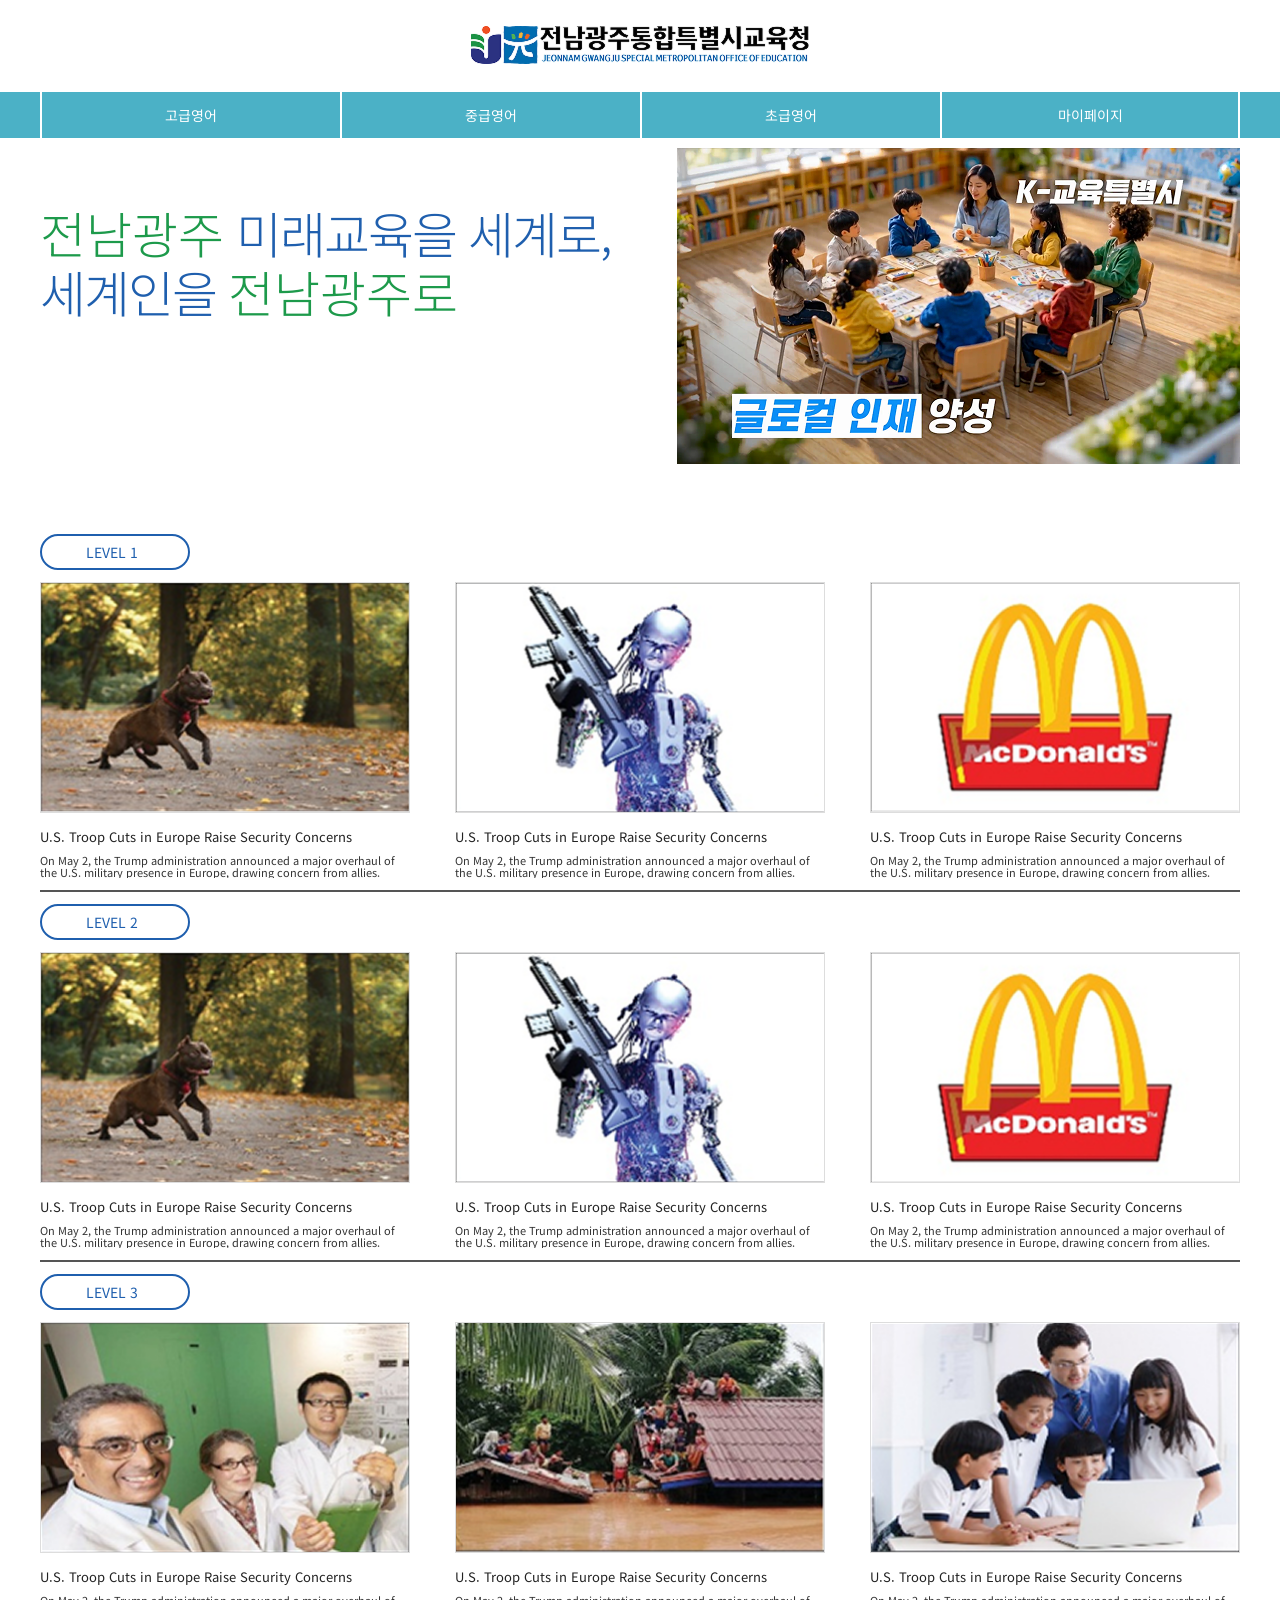
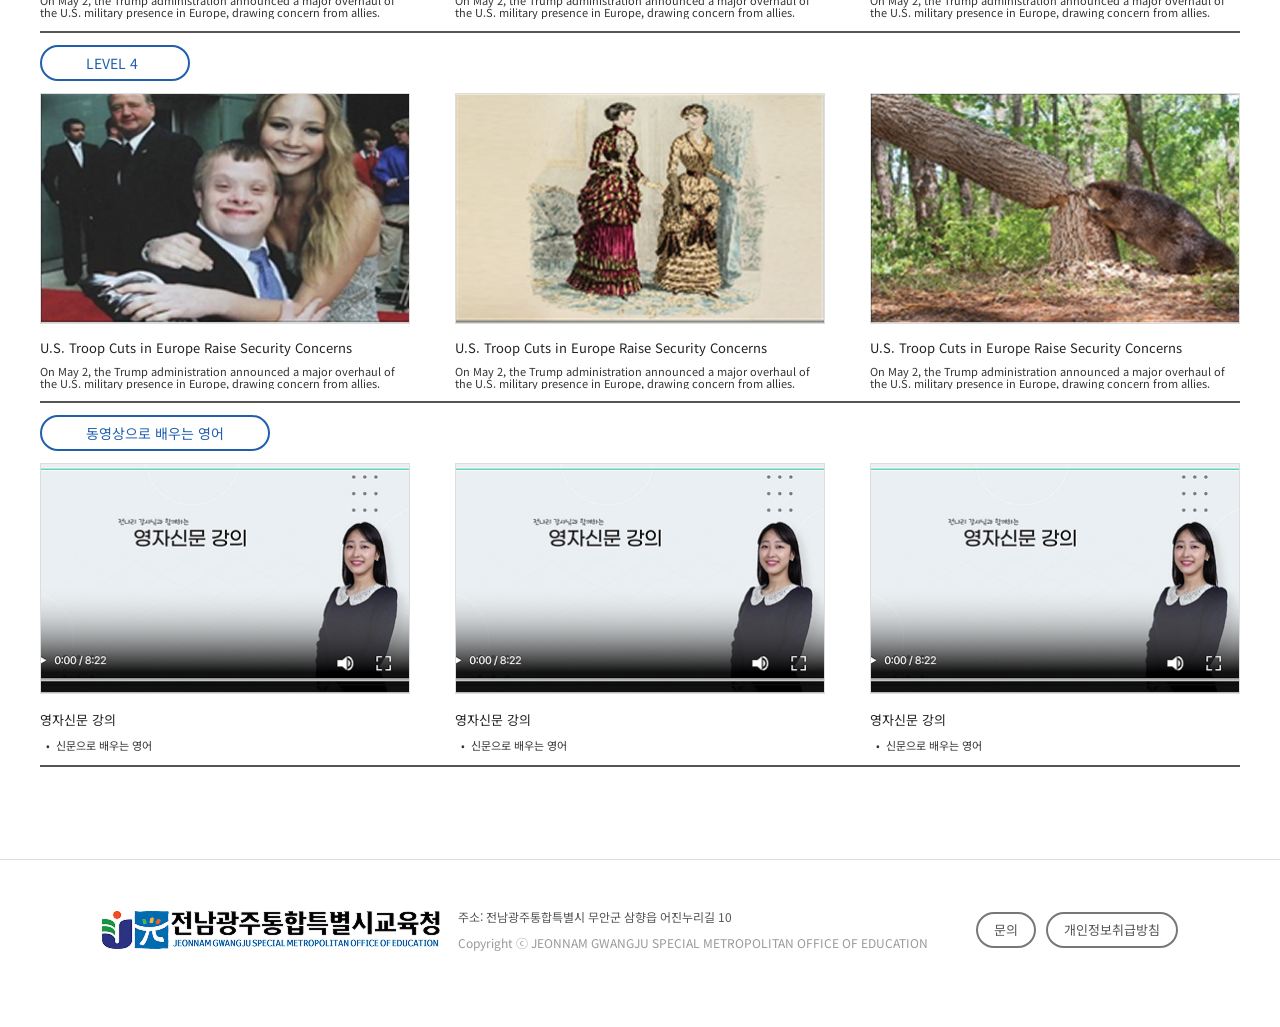
==== index.html @ 4d86f268 "https://github.com/CHAESeungHyeon/english-news.git" ====
<!doctype html>
<html lang="ko">
  <head>
    <meta charset="UTF-8" />
    <meta name="viewport" content="width=device-width, initial-scale=1.0" />
    <title>전남광주통합특별시교육청</title>
    <!-- reset -->
    <link rel="stylesheet" href="reset.css" />
    <!-- style -->
    <link rel="stylesheet" href="style.css" />
  </head>
  <body>
    <!-- Header-nav -->
    <header class="header">
      <a href="index.html"><img src="img/logo1.png" alt="전남광주통합특별시교육청" class="logo" /></a>
    </header>

    <nav class="gnb">
      <ul class="inner">
        <li class="nav-item">
          <a href="list.html">고급영어</a>
          <ul class="sub">
            <li><a href="list.html">LEVEL1</a></li>
            <li><a href="list.html">LEVEL2</a></li>
            <li><a href="list.html">LEVEL3</a></li>
            <li><a href="list.html">LEVEL4</a></li>
          </ul>
        </li>
        <li class="nav-item">
          <a href="list.html">중급영어</a>
          <ul class="sub">
            <li><a href="list.html">LEVEL1</a></li>
            <li><a href="list.html">LEVEL2</a></li>
            <li><a href="list.html">LEVEL3</a></li>
            <li><a href="list.html">LEVEL4</a></li>
          </ul>
        </li>
        <li class="nav-item">
          <a href="list.html">초급영어</a>
          <ul class="sub">
            <li><a href="list.html">LEVEL1</a></li>
            <li><a href="list.html">LEVEL2</a></li>
            <li><a href="list.html">LEVEL3</a></li>
            <li><a href="list.html">LEVEL4</a></li>
          </ul>
        </li>
        <li class="nav-item"><a href="#">마이페이지</a></li>
      </ul>
    </nav>

    <!-- Hero -->
    <section class="hero">
      <div class="inner">
        <h2>
          <span class="green">전남광주</span> 미래교육을 세계로,<br />
          세계인을 <span class="green">전남광주로</span>
        </h2>
        <img src="img/video_frame.png" alt="K-교육특별시 글로컬 인재 양성" />
      </div>
    </section>

    <main class="main-content">
      <div class="inner">
        <!-- LEVEL 1 -->
        <section class="level-sec">
          <h2 class="pill">LEVEL 1</h2>
          <ul class="card-list">
            <li class="card">
              <a href="view.html">
                <div class="thumb"><img src="img/image%203.png" alt="" /></div>
                <h3>U.S. Troop Cuts in Europe Raise Security Concerns</h3>
                <p>On May 2, the Trump administration announced a major overhaul of the U.S. military presence in Europe, drawing concern from allies.</p>
              </a>
            </li>
            <li class="card">
              <a href="view.html">
                <div class="thumb"><img src="img/image%205.png" alt="" /></div>
                <h3>U.S. Troop Cuts in Europe Raise Security Concerns</h3>
                <p>On May 2, the Trump administration announced a major overhaul of the U.S. military presence in Europe, drawing concern from allies.</p>
              </a>
            </li>
            <li class="card">
              <a href="view.html">
                <div class="thumb"><img src="img/image%2010.png" alt="" /></div>
                <h3>U.S. Troop Cuts in Europe Raise Security Concerns</h3>
                <p>On May 2, the Trump administration announced a major overhaul of the U.S. military presence in Europe, drawing concern from allies.</p>
              </a>
            </li>
          </ul>
        </section>

        <!-- LEVEL 2 -->
        <section class="level-sec">
          <h2 class="pill">LEVEL 2</h2>
          <ul class="card-list">
            <li class="card">
              <a href="view.html">
                <div class="thumb"><img src="img/image%203.png" alt="" /></div>
                <h3>U.S. Troop Cuts in Europe Raise Security Concerns</h3>
                <p>On May 2, the Trump administration announced a major overhaul of the U.S. military presence in Europe, drawing concern from allies.</p>
              </a>
            </li>
            <li class="card">
              <a href="view.html">
                <div class="thumb"><img src="img/image%205.png" alt="" /></div>
                <h3>U.S. Troop Cuts in Europe Raise Security Concerns</h3>
                <p>On May 2, the Trump administration announced a major overhaul of the U.S. military presence in Europe, drawing concern from allies.</p>
              </a>
            </li>
            <li class="card">
              <a href="view.html">
                <div class="thumb"><img src="img/image%2010.png" alt="" /></div>
                <h3>U.S. Troop Cuts in Europe Raise Security Concerns</h3>
                <p>On May 2, the Trump administration announced a major overhaul of the U.S. military presence in Europe, drawing concern from allies.</p>
              </a>
            </li>
          </ul>
        </section>

        <!-- LEVEL 3 -->
        <section class="level-sec">
          <h2 class="pill">LEVEL 3</h2>
          <ul class="card-list">
            <li class="card">
              <a href="view.html">
                <div class="thumb"><img src="img/image%203-1.png" alt="" /></div>
                <h3>U.S. Troop Cuts in Europe Raise Security Concerns</h3>
                <p>On May 2, the Trump administration announced a major overhaul of the U.S. military presence in Europe, drawing concern from allies.</p>
              </a>
            </li>
            <li class="card">
              <a href="view.html">
                <div class="thumb"><img src="img/image%205-1.png" alt="" /></div>
                <h3>U.S. Troop Cuts in Europe Raise Security Concerns</h3>
                <p>On May 2, the Trump administration announced a major overhaul of the U.S. military presence in Europe, drawing concern from allies.</p>
              </a>
            </li>
            <li class="card">
              <a href="view.html">
                <div class="thumb"><img src="img/image%2010-1.png" alt="" /></div>
                <h3>U.S. Troop Cuts in Europe Raise Security Concerns</h3>
                <p>On May 2, the Trump administration announced a major overhaul of the U.S. military presence in Europe, drawing concern from allies.</p>
              </a>
            </li>
          </ul>
        </section>

        <!-- LEVEL 4 -->
        <section class="level-sec">
          <h2 class="pill">LEVEL 4</h2>
          <ul class="card-list">
            <li class="card">
              <a href="view.html">
                <div class="thumb"><img src="img/image%203-2.png" alt="" /></div>
                <h3>U.S. Troop Cuts in Europe Raise Security Concerns</h3>
                <p>On May 2, the Trump administration announced a major overhaul of the U.S. military presence in Europe, drawing concern from allies.</p>
              </a>
            </li>
            <li class="card">
              <a href="view.html">
                <div class="thumb"><img src="img/image%205-2.png" alt="" /></div>
                <h3>U.S. Troop Cuts in Europe Raise Security Concerns</h3>
                <p>On May 2, the Trump administration announced a major overhaul of the U.S. military presence in Europe, drawing concern from allies.</p>
              </a>
            </li>
            <li class="card">
              <a href="view.html">
                <div class="thumb"><img src="img/image%2010-2.png" alt="" /></div>
                <h3>U.S. Troop Cuts in Europe Raise Security Concerns</h3>
                <p>On May 2, the Trump administration announced a major overhaul of the U.S. military presence in Europe, drawing concern from allies.</p>
              </a>
            </li>
          </ul>
        </section>

        <!-- 동영상 -->
        <section class="level-sec">
          <h2 class="pill">동영상으로 배우는 영어</h2>
          <ul class="card-list">
            <li class="card video-card">
              <a href="#">
                <div class="thumb"><img src="img/image%203-3.png" alt="영자신문 강의 영상" /></div>
                <h3>영자신문 강의</h3>
                <ul><li>신문으로 배우는 영어</li></ul>
              </a>
            </li>
            <li class="card video-card">
              <a href="#">
                <div class="thumb"><img src="img/image%203-3.png" alt="영자신문 강의 영상" /></div>
                <h3>영자신문 강의</h3>
                <ul><li>신문으로 배우는 영어</li></ul>
              </a>
            </li>
            <li class="card video-card">
              <a href="#">
                <div class="thumb"><img src="img/image%203-3.png" alt="영자신문 강의 영상" /></div>
                <h3>영자신문 강의</h3>
                <ul><li>신문으로 배우는 영어</li></ul>
              </a>
            </li>
          </ul>
        </section>
      </div>
    </main>

    <!-- Footer -->
    <footer class="footer">
      <div class="inner">
        <img src="img/logo1.png" alt="전남광주통합특별시교육청" class="logo" />
        <address>
          주소: 전남광주통합특별시 무안군 삼향읍 어진누리길 10
          <span>Copyright ⓒ JEONNAM GWANGJU SPECIAL METROPOLITAN OFFICE OF EDUCATION</span>
        </address>
        <div class="footer-links">
          <a href="#">문의</a>
          <a href="#">개인정보취급방침</a>
        </div>
      </div>
    </footer>
  </body>
</html>
---- style.css ----
@import url("https://fonts.googleapis.com/css2?family=Noto+Sans+KR:wght@300;400;500;700&display=swap");

body {
  font-family: "Noto Sans KR", sans-serif;
  background: #fff;
  letter-spacing: 0;
}
* {
  letter-spacing: 0;
}

.inner {
  width: 1200px;
  margin: 0 auto;
  position: relative;
} /* 1200px 가운데 정렬 */

/* ===== Header ===== */
.header {
  padding: 26px 0 28px;
}
.header .logo {
  margin: 0 auto;
}

/* ===== GNB ===== */
.gnb {
  background: #4bb1c6;
  position: relative;
  z-index: 10;
}
.gnb .inner {
  display: flex;
} /* 메뉴 가로 배치 */
.gnb .nav-item {
  position: relative;
  width: 300px;
  border-left: 2px solid #fff;
  text-align: center;
}
.gnb .nav-item:last-child {
  border-right: 2px solid #fff;
}
.gnb .nav-item > a {
  display: block;
  line-height: 46px;
  color: #fff;
  font-size: 14px;
}
.gnb .nav-item:hover > a,
.gnb .nav-item.on > a {
  color: #fff46e;
} /* 이미지의 노란 글씨 */

/* 서브메뉴 */
.gnb .sub {
  display: none;
  position: absolute;
  top: 100%;
  left: -2px;
  width: 520px;
  background: #1f67b1;
}
.gnb .nav-item:hover .sub {
  display: flex;
}
.gnb .sub li {
  width: 130px;
}
.gnb .sub a {
  display: block;
  line-height: 48px;
  font-size: 13px;
  color: #fff;
}
.gnb .sub a:hover {
  color: #fff46e;
}

/* ===== Hero ===== */
.hero {
  padding-top: 10px;
}
.hero .inner {
  display: flex;
  justify-content: space-between;
}
.hero h2 {
  padding-top: 55px;
  font-size: 50px;
  font-weight: 300;
  white-space: nowrap;
  line-height: 1.18;
  letter-spacing: -2px;
  color: #1f5fae;
}
.hero h2 .green {
  color: #1d9a4b;
}
.hero img {
  width: 563px;
  height: 316px;
  object-fit: cover;
}

/* ===== Main - Level sections ===== */
.main-content {
  padding: 70px 0 80px;
}
.level-sec {
  border-bottom: 2px solid #555;
  padding-bottom: 12px;
  margin-bottom: 12px;
}
.pill {
  display: inline-block;
  min-width: 150px;
  padding: 0 44px;
  line-height: 32px;
  border: 2px solid #1f5fae;
  border-radius: 20px;
  color: #1f5fae;
  font-size: 14px;
  font-weight: 400;
  margin-bottom: 12px;
}

.card-list {
  display: grid;
  grid-template-columns: repeat(3, 370px);
  justify-content: space-between;
  row-gap: 24px;
}
.card a {
  display: block;
}
.card .thumb {
  overflow: hidden;
  border: 1px solid #ddd;
}
.card .thumb img {
  width: 100%;
  height: 229px;
  object-fit: cover;
  transition: transform 0.3s;
}
.card a:hover .thumb img {
  transform: scale(1.05);
}
.card h3 {
  margin-top: 14px;
  font-size: 13px;
  font-weight: 400;
  color: #222;
}
.card a:hover h3 {
  color: #1f5fae;
  text-decoration: underline;
}
.card p {
  margin-top: 8px;
  font-size: 11px;
  line-height: 1.1;
  color: #333;
  display: -webkit-box;
  -webkit-line-clamp: 2;
  line-clamp: 2;
  -webkit-box-orient: vertical;
  overflow: hidden;
}

/* 동영상 카드 */
.video-card .thumb img {
  height: 229px;
}
.video-card h3 {
  margin-top: 16px;
}
.video-card ul {
  margin-top: 8px;
  padding-left: 6px;
  font-size: 11px;
}
.video-card ul li::before {
  content: "•";
  margin-right: 6px;
}

/* ===== Sub page layout ===== */
.sub-content {
  padding: 80px 0 90px;
}
.side-menu {
  position: absolute;
  top: 0;
  right: calc(100% + 31px);
  width: 280px;
  padding: 12px 0;
  background: #00b5c9;
}
.side-menu a {
  display: block;
  padding: 0 36px 0 46px;
  line-height: 74px;
  white-space: nowrap;
  font-size: 26px;
  font-weight: 500;
  color: #fff;
}
.side-menu a:hover,
.side-menu a.on {
  color: #fff46e;
}

/* ===== List table ===== */
.board {
  width: 100%;
  border-collapse: collapse;
  border-top: 2px solid #00b0c8;
  table-layout: fixed;
}
.board th {
  height: 76px;
  font-size: 24px;
  font-weight: 400;
  color: #333;
  border-bottom: 1px solid #333;
}
.board td {
  height: 65px;
  font-size: 26px;
  color: #333;
  border-bottom: 1px solid #ddd;
}
.board .no {
  width: 145px;
  text-align: center;
}
.board .title {
  text-align: left;
  white-space: nowrap;
  overflow: hidden;
  text-overflow: ellipsis;
}
.board .view {
  width: 200px;
  text-align: center;
}
.board tbody tr:hover {
  background: #f3fbfc;
}
.btn-click {
  display: inline-block;
  width: 100px;
  line-height: 28px;
  border-radius: 14px;
  background: #00b5c9;
  color: #fff;
  font-size: 20px;
  transition: background 0.2s;
}
.btn-click:hover {
  background: #1f67b1;
}

/* ===== Article view ===== */
.article-img {
  width: 100%;
}
.article-body {
  margin-top: 50px;
  font-size: 26px;
  line-height: 1.27;
  color: #111;
}
.article-body p + p {
  margin-top: 33px;
}

.article-btns {
  display: flex;
  gap: 38px;
  margin-top: 40px;
}
.article-btns button {
  width: 200px;
  height: 66px;
  border: 2px solid #ccc;
  border-radius: 4px;
  font-size: 28px;
  color: #333;
  box-shadow: 0 2px 3px rgba(0, 0, 0, 0.08);
}
.article-btns button:hover {
  border-color: #4bb1c6;
  color: #4bb1c6;
}

/* 학습 박스 */
.study-box {
  margin: 36px -10px 0;
  padding: 14px;
  border-radius: 28px;
  background: repeating-linear-gradient(-60deg, #4bb1c6 0 8px, #fff 8px 14px);
}
.study-inner {
  position: relative;
  background: #fafaf8;
  border-radius: 16px;
  padding: 90px 50px 40px;
}
.study-tab {
  position: absolute;
  top: -14px;
  left: 50%;
  transform: translateX(-50%);
  width: 766px;
  height: 64px;
  background: #4bb1c6;
  border-radius: 0 0 90px 90px;
  display: flex;
  align-items: center;
  justify-content: center;
  gap: 60px;
  color: #fff;
  font-size: 16px;
}
.study-tab .week {
  background: #ffe600;
  color: #333;
  padding: 2px 42px;
  border-radius: 12px;
}
.study-grid {
  display: grid;
  grid-template-columns: repeat(4, 1fr);
  gap: 22px 22px;
}
.study-grid a {
  display: block;
  line-height: 76px;
  text-align: center;
  font-size: 20px;
  color: #333;
  background: #fff;
  border: 2px solid #ddd;
  border-radius: 4px;
  box-shadow: 0 2px 3px rgba(0, 0, 0, 0.1);
  transition: 0.2s;
}
.study-grid a:hover {
  border-color: #e84c4c;
  color: #e84c4c;
}
.study-grid a.active {
  background: #e84c4c;
  border-color: #e84c4c;
  color: #fff;
}
.study-grid a.disabled {
  color: #bbb;
  pointer-events: none;
}

.related {
  margin-top: 110px;
}
.related .card-list {
  row-gap: 8px;
}

/* ===== Footer ===== */
.footer {
  border-top: 1px solid #ddd;
  padding: 44px 0 70px;
}
.footer .inner {
  display: flex;
  align-items: center;
  justify-content: center;
  gap: 18px;
}
.footer .logo {
  width: 338px;
}
.footer address {
  font-style: normal;
  font-size: 12px;
  color: #555;
  line-height: 2.2;
}
.footer address span {
  display: block;
  color: #999;
}
.footer-links {
  display: flex;
  gap: 10px;
  margin-left: 30px;
}
.footer-links a {
  padding: 0 16px;
  line-height: 32px;
  border: 2px solid #777;
  border-radius: 18px;
  font-size: 13px;
  color: #555;
}
.footer-links a:hover {
  background: #555;
  color: #fff;
}
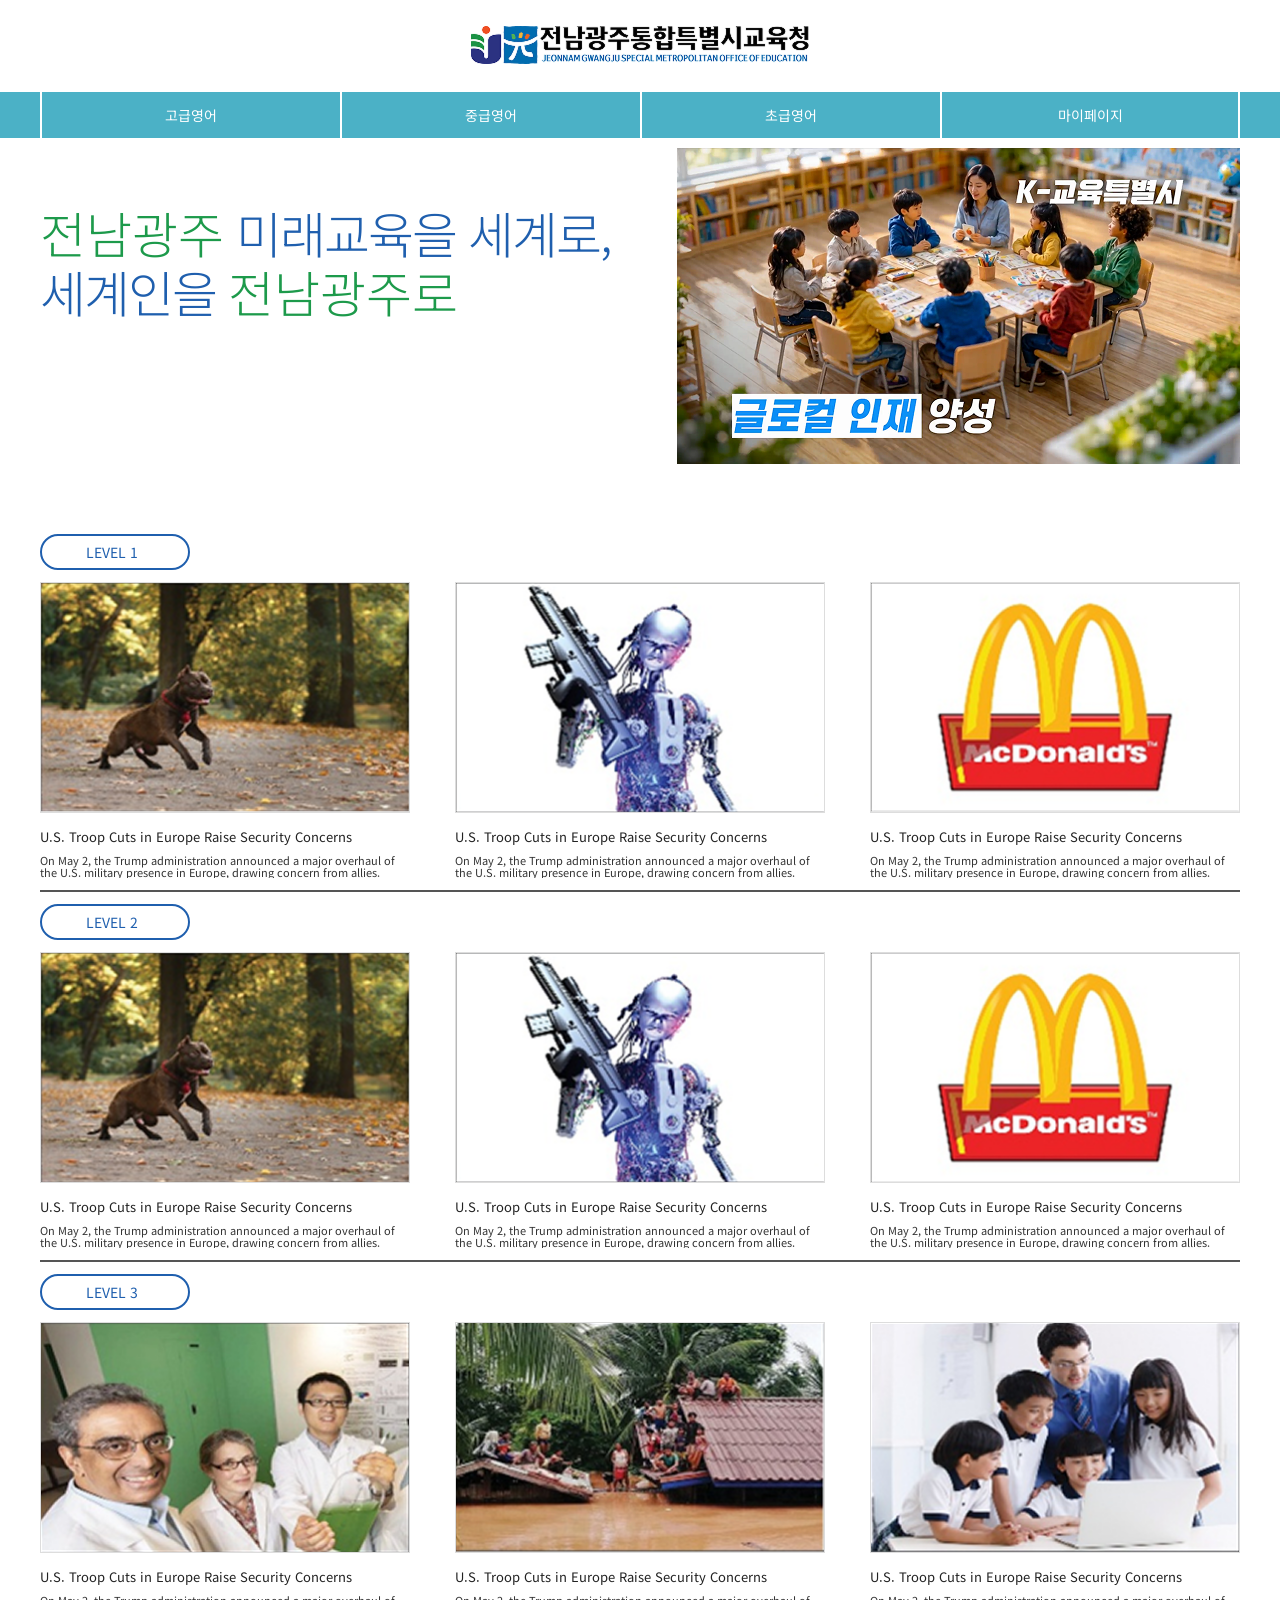
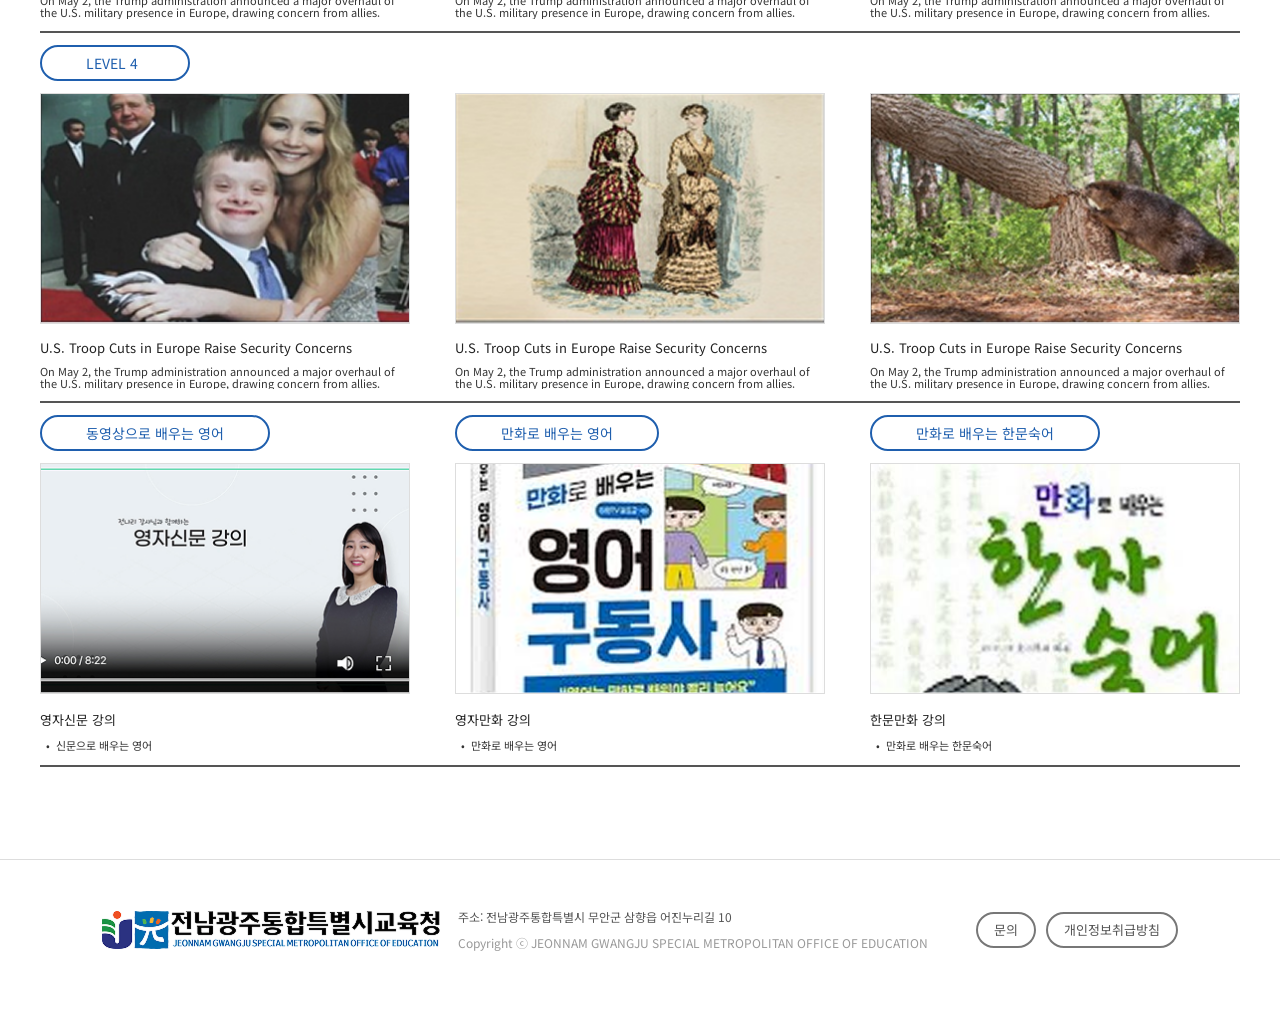
==== commit 8239ff59: "261005" ====
--- a/index.html
+++ b/index.html
@@ -173,11 +173,11 @@
           </ul>
         </section>
 
-        <!-- 동영상 -->
-        <section class="level-sec">
-          <h2 class="pill">동영상으로 배우는 영어</h2>
+        <!-- 강의 (카드별 타이틀) -->
+        <section class="level-sec">
           <ul class="card-list">
             <li class="card video-card">
+              <h2 class="pill">동영상으로 배우는 영어</h2>
               <a href="#">
                 <div class="thumb"><img src="img/image%203-3.png" alt="영자신문 강의 영상" /></div>
                 <h3>영자신문 강의</h3>
@@ -185,17 +185,19 @@
               </a>
             </li>
             <li class="card video-card">
+              <h2 class="pill">만화로 배우는 영어</h2>
               <a href="#">
-                <div class="thumb"><img src="img/image%203-3.png" alt="영자신문 강의 영상" /></div>
-                <h3>영자신문 강의</h3>
-                <ul><li>신문으로 배우는 영어</li></ul>
+                <div class="thumb"><img src="img/comic-english.png" alt="만화로 배우는 영어 구동사" /></div>
+                <h3>영자만화 강의</h3>
+                <ul><li>만화로 배우는 영어</li></ul>
               </a>
             </li>
             <li class="card video-card">
+              <h2 class="pill">만화로 배우는 한문숙어</h2>
               <a href="#">
-                <div class="thumb"><img src="img/image%203-3.png" alt="영자신문 강의 영상" /></div>
-                <h3>영자신문 강의</h3>
-                <ul><li>신문으로 배우는 영어</li></ul>
+                <div class="thumb"><img src="img/comic-hanja.png" alt="만화로 배우는 한자숙어" /></div>
+                <h3>한문만화 강의</h3>
+                <ul><li>만화로 배우는 한문숙어</li></ul>
               </a>
             </li>
           </ul>
--- a/style.css
+++ b/style.css
@@ -410,3 +410,226 @@
   background: #555;
   color: #fff;
 }
+
+/* ===== Responsive ===== */
+@media (max-width: 1240px) {
+  .inner {
+    width: auto;
+    padding: 0 20px;
+  }
+  .gnb .inner {
+    padding: 0;
+  }
+  .gnb .nav-item {
+    flex: 1;
+    width: auto;
+  }
+  .hero .inner {
+    gap: 30px;
+  }
+  .hero img {
+    width: 47%;
+    height: auto;
+    aspect-ratio: 563 / 316;
+  }
+  .card-list {
+    grid-template-columns: repeat(3, 1fr);
+    column-gap: 24px;
+  }
+  .card .thumb img,
+  .video-card .thumb img {
+    height: auto;
+    aspect-ratio: 370 / 229;
+  }
+  /* 서브페이지 사이드 메뉴: 본문 위 가로 탭으로 */
+  .side-menu {
+    position: static;
+    display: flex;
+    width: auto;
+    padding: 0;
+    margin-bottom: 30px;
+    overflow-x: auto;
+  }
+  .side-menu a {
+    padding: 0 20px;
+    line-height: 52px;
+    font-size: 18px;
+  }
+}
+
+@media (max-width: 768px) {
+  .inner {
+    padding: 0 16px;
+  }
+  .header {
+    padding: 16px 0;
+  }
+  .header .logo {
+    max-width: 70%;
+  }
+
+  /* GNB: 4칸 균등, 서브메뉴는 숨김 */
+  .gnb .nav-item {
+    border-left-width: 1px;
+  }
+  .gnb .nav-item:last-child {
+    border-right-width: 1px;
+  }
+  .gnb .nav-item > a {
+    font-size: 13px;
+    line-height: 44px;
+  }
+  .gnb .nav-item:hover .sub {
+    display: none;
+  }
+
+  /* Hero */
+  .hero .inner {
+    flex-direction: column;
+    gap: 20px;
+  }
+  .hero h2 {
+    padding-top: 20px;
+    font-size: 30px;
+    letter-spacing: -1px;
+    white-space: normal;
+  }
+  .hero img {
+    width: 100%;
+  }
+
+  /* 카드 */
+  .main-content {
+    padding: 40px 0 50px;
+  }
+  .level-sec {
+    padding-bottom: 20px;
+    margin-bottom: 20px;
+  }
+  .card-list {
+    grid-template-columns: repeat(2, 1fr);
+    column-gap: 16px;
+  }
+  .card h3 {
+    font-size: 14px;
+  }
+  .card p,
+  .video-card ul {
+    font-size: 12px;
+    line-height: 1.4;
+  }
+  .pill {
+    min-width: 0;
+    padding: 0 24px;
+  }
+
+  /* 서브페이지 */
+  .sub-content {
+    padding: 30px 0 50px;
+  }
+  .side-menu a {
+    padding: 0 16px;
+    line-height: 46px;
+    font-size: 15px;
+  }
+  .board th {
+    height: 50px;
+    font-size: 15px;
+  }
+  .board td {
+    height: 48px;
+    font-size: 15px;
+  }
+  .board .no {
+    width: 50px;
+  }
+  .board .view {
+    width: 80px;
+  }
+  .btn-click {
+    width: 64px;
+    line-height: 26px;
+    font-size: 13px;
+  }
+  .article-body {
+    margin-top: 24px;
+    font-size: 16px;
+    line-height: 1.6;
+  }
+  .article-body p + p {
+    margin-top: 18px;
+  }
+  .article-btns {
+    gap: 12px;
+    margin-top: 24px;
+  }
+  .article-btns button {
+    flex: 1;
+    width: auto;
+    height: 48px;
+    font-size: 17px;
+  }
+  .study-box {
+    margin: 30px 0 0;
+    padding: 8px;
+    border-radius: 18px;
+  }
+  .study-inner {
+    padding: 70px 14px 20px;
+  }
+  .study-tab {
+    top: -8px;
+    width: 92%;
+    height: auto;
+    padding: 10px 12px 14px;
+    flex-direction: column;
+    gap: 6px;
+    border-radius: 0 0 40px 40px;
+    font-size: 13px;
+  }
+  .study-tab .week {
+    padding: 0 24px;
+  }
+  .study-grid {
+    grid-template-columns: repeat(2, 1fr);
+    gap: 10px;
+  }
+  .study-grid a {
+    line-height: 52px;
+    font-size: 16px;
+  }
+  .related {
+    margin-top: 50px;
+  }
+
+  /* Footer */
+  .footer {
+    padding: 30px 0 40px;
+  }
+  .footer .inner {
+    flex-direction: column;
+    text-align: center;
+    gap: 10px;
+  }
+  .footer .logo {
+    width: 220px;
+  }
+  .footer address {
+    line-height: 1.8;
+  }
+  .footer-links {
+    margin: 6px 0 0;
+  }
+}
+
+@media (max-width: 480px) {
+  .gnb .nav-item > a {
+    font-size: 12px;
+  }
+  .hero h2 {
+    font-size: 26px;
+  }
+  .card-list {
+    grid-template-columns: 1fr;
+  }
+}
